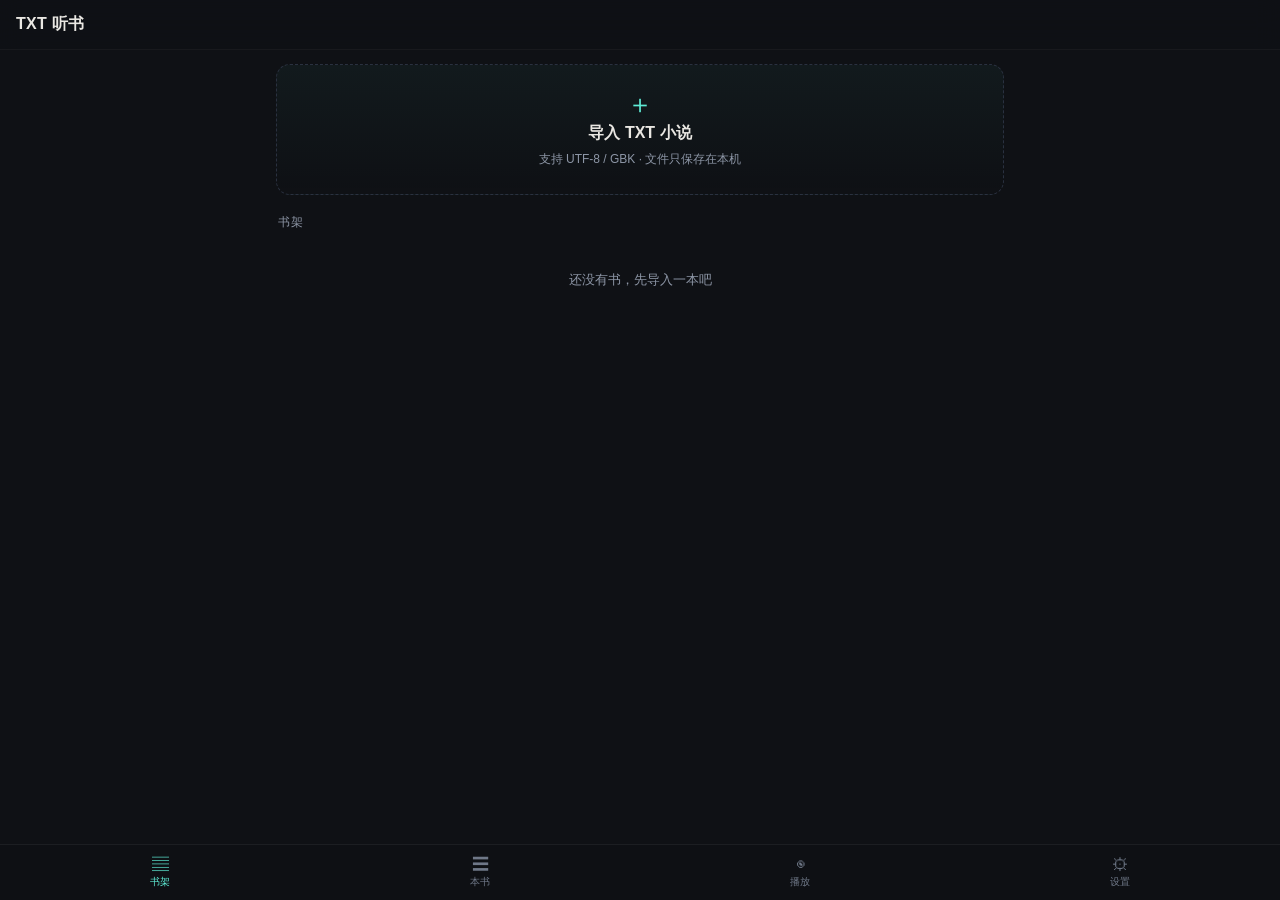
==== tingshu/index.html @ cc347795 "auto-update PWA: bypass HTTP cache on install, reload on new version" ====
<!doctype html>
<html lang="zh-CN">
<head>
<meta charset="utf-8">
<meta name="viewport" content="width=device-width, initial-scale=1, viewport-fit=cover">
<meta name="theme-color" content="#0f1115">
<meta name="apple-mobile-web-app-capable" content="yes">
<meta name="apple-mobile-web-app-status-bar-style" content="black-translucent">
<title>TXT 听书</title>
<link rel="manifest" href="manifest.webmanifest">
<link rel="icon" href="icons/icon-192.png">
<link rel="apple-touch-icon" href="icons/icon-192.png">
<link rel="stylesheet" href="styles.css">
</head>
<body>
<header id="topbar">
  <div id="topTitle">TXT 听书</div>
  <button id="btnRefresh" class="icon-btn" title="刷新" hidden>↻</button>
</header>

<main>
  <section id="view-shelf" class="view">
    <label class="drop" id="dropZone">
      <input type="file" id="fileInput" accept=".txt,text/plain">
      <span class="drop-icon">＋</span>
      <span class="drop-title">导入 TXT 小说</span>
      <span class="drop-sub">支持 UTF-8 / GBK · 文件只保存在本机</span>
    </label>
    <div class="section-title">书架</div>
    <div id="bookList" class="list"></div>
    <div id="shelfEmpty" class="empty">还没有书，先导入一本吧</div>
  </section>

  <section id="view-book" class="view" hidden>
    <div id="bookMeta" class="book-meta"></div>
    <div class="seg-tabs">
      <button class="seg-tab active" data-tab="chapters">章节</button>
      <button class="seg-tab" data-tab="cast">角色与音色</button>
    </div>
    <div id="chaptersPanel"></div>
    <div id="castPanel" hidden></div>
  </section>

  <section id="view-player" class="view" hidden>
    <div id="nowChapter" class="now-chapter"></div>
    <div id="segList" class="seg-list"></div>
  </section>

  <section id="view-settings" class="view" hidden>
    <div class="card">
      <div class="card-title">MiMo 语音合成</div>
      <label class="field">
        <span>API Key</span>
        <input id="apiKey" type="password" placeholder="在 platform.xiaomimimo.com 生成" autocomplete="off" spellcheck="false">
      </label>
      <label class="field">
        <span>接口地址</span>
        <input id="baseUrl" type="url" placeholder="https://api.xiaomimimo.com/v1" autocomplete="off" spellcheck="false">
      </label>
      <div class="row">
        <button id="btnTest" class="btn">测试合成</button>
        <button id="btnSaveSettings" class="btn primary">保存</button>
      </div>
      <p class="hint">Key 只存在这台设备的浏览器里，不会上传到任何服务器。</p>
    </div>

    <div class="card">
      <div class="card-title">AI 角色解析 <span class="hint">可选</span></div>
      <label class="field">
        <span>DeepSeek API Key</span>
        <input id="aiKey" type="password" placeholder="sk-..." autocomplete="off" spellcheck="false">
      </label>
      <details class="adv">
        <summary>高级：更换接口 / 模型</summary>
        <label class="field">
          <span>接口地址</span>
          <input id="aiBaseUrl" type="url" autocomplete="off" spellcheck="false">
        </label>
        <label class="field">
          <span>模型</span>
          <input id="aiModel" type="text" autocomplete="off" spellcheck="false">
        </label>
      </details>
      <div class="row">
        <button id="btnAiTest" class="btn">连接测试</button>
        <button id="btnSaveAi" class="btn primary">保存</button>
      </div>
      <p class="hint">默认使用 DeepSeek（deepseek-chat），只需填 Key；也支持其他 OpenAI 兼容接口。Key 只存本机，调用会产生你账号的费用。</p>
    </div>

    <div class="card">
      <div class="card-title">播放</div>
      <label class="switch-row">
        <span>只用一个音色朗读全书</span>
        <input id="singleVoice" type="checkbox">
      </label>
      <label class="switch-row">
        <span>屏幕常亮</span>
        <input id="keepAwake" type="checkbox">
      </label>
    </div>

    <div class="card">
      <div class="card-title">缓存</div>
      <div id="cacheInfo" class="hint"></div>
      <div class="row">
        <button id="btnClearCache" class="btn danger">清空音频缓存</button>
      </div>
    </div>

    <div class="card">
      <div class="card-title">关于</div>
      <p class="hint">TXT 只在本机解析；音频由小米 MiMo TTS 合成。MiMo TTS 目前限时免费。</p>
      <p class="hint" id="appVer"></p>
    </div>
  </section>
</main>

<div id="aiOverlay" class="overlay" hidden>
  <div class="modal">
    <div class="modal-head">
      <span id="aiTitle">AI 解析</span>
      <button id="aiClose" class="icon-btn" title="关闭">✕</button>
    </div>
    <div id="aiBody" class="modal-body"></div>
    <div class="modal-foot">
      <button id="aiCancel" class="btn">取消</button>
      <button id="aiApply" class="btn primary" hidden>应用所选</button>
    </div>
  </div>
</div>

<footer id="playerBar" hidden>
  <div class="pb-main" id="pbMain">
    <div class="pb-title" id="pbTitle">—</div>
    <div class="pb-sub" id="pbSub">—</div>
  </div>
  <div class="pb-controls">
    <button id="btnPrev" class="pb-btn" title="上一段">⏮</button>
    <button id="btnPlay" class="pb-btn play" title="播放">▶</button>
    <button id="btnNext" class="pb-btn" title="下一段">⏭</button>
  </div>
</footer>

<nav id="tabbar">
  <button class="tab active" data-nav="shelf"><span>▤</span>书架</button>
  <button class="tab" data-nav="book"><span>☰</span>本书</button>
  <button class="tab" data-nav="player"><span>◉</span>播放</button>
  <button class="tab" data-nav="settings"><span>⚙</span>设置</button>
</nav>

<div id="toast" class="toast" hidden></div>

<script type="module" src="app.js"></script>
</body>
</html>
---- tingshu/styles.css ----
:root{
  --bg:#0f1115;
  --bg-soft:#151922;
  --panel:#1a1f29;
  --panel-2:#222836;
  --line:#2a3140;
  --text:#e9e7e2;
  --muted:#8d96a6;
  --accent:#5eead4;
  --accent-ink:#062a26;
  --warn:#f0b35b;
  --danger:#ef6f6f;
  --radius:14px;
  --nav-h:56px;
  --pb-h:64px;
  --safe-b:env(safe-area-inset-bottom,0px);
}
*{box-sizing:border-box;-webkit-tap-highlight-color:transparent}
html,body{height:100%}
body{
  margin:0;background:var(--bg);color:var(--text);
  font-family:-apple-system,BlinkMacSystemFont,"Segoe UI","PingFang SC","Noto Sans CJK SC","Microsoft YaHei",sans-serif;
  font-size:15px;line-height:1.55;overscroll-behavior-y:contain;
}
button,input{font:inherit;color:inherit}
button{cursor:pointer;background:none;border:0}
[hidden]{display:none!important}

#topbar{
  position:sticky;top:0;z-index:20;display:flex;align-items:center;justify-content:space-between;
  height:calc(50px + env(safe-area-inset-top,0px));padding:env(safe-area-inset-top,0px) 16px 0;
  background:rgba(15,17,21,.86);backdrop-filter:blur(12px);border-bottom:1px solid rgba(255,255,255,.04);
}
#topTitle{font-size:16px;font-weight:600;letter-spacing:.02em;overflow:hidden;text-overflow:ellipsis;white-space:nowrap}
.icon-btn{width:36px;height:36px;border-radius:10px;color:var(--muted);font-size:18px}
.icon-btn:active{background:var(--panel)}

main{
  padding:14px 16px calc(var(--nav-h) + var(--safe-b) + 28px);
  max-width:760px;margin:0 auto;
}
body.has-player main{padding-bottom:calc(var(--nav-h) + var(--pb-h) + var(--safe-b) + 28px)}
.view{animation:fade .18s ease}
@keyframes fade{from{opacity:0;transform:translateY(4px)}to{opacity:1;transform:none}}

/* 书架 */
.drop{
  display:flex;flex-direction:column;align-items:center;justify-content:center;gap:4px;
  padding:26px 16px;margin-bottom:18px;border:1.5px dashed var(--line);border-radius:var(--radius);
  background:linear-gradient(180deg,rgba(94,234,212,.045),rgba(94,234,212,0));
  color:var(--muted);cursor:pointer;
}
.drop:active{border-color:var(--accent);background:rgba(94,234,212,.08)}
.drop input{display:none}
.drop-icon{font-size:26px;line-height:1;color:var(--accent)}
.drop-title{font-size:16px;font-weight:600;color:var(--text)}
.drop-sub{font-size:12px;color:var(--muted)}
.section-title{font-size:12px;letter-spacing:.12em;color:var(--muted);margin:4px 2px 8px;text-transform:uppercase}
.empty{padding:30px 8px;text-align:center;color:var(--muted);font-size:13px}

.list{display:flex;flex-direction:column;gap:10px}
.book-item{
  display:flex;align-items:center;gap:12px;padding:14px;background:var(--panel);
  border:1px solid var(--line);border-radius:var(--radius);cursor:pointer;
}
.book-item:active{background:var(--panel-2)}
.book-cover{
  width:44px;height:58px;flex:0 0 44px;border-radius:6px;display:flex;align-items:center;justify-content:center;
  background:linear-gradient(145deg,#24303c,#161c25);border:1px solid #33414f;color:var(--accent);
  font-size:18px;font-family:Georgia,serif;
}
.book-info{flex:1;min-width:0}
.book-name{font-size:15px;font-weight:600;white-space:nowrap;overflow:hidden;text-overflow:ellipsis}
.book-desc{font-size:12px;color:var(--muted);margin-top:2px}
.book-progress{height:3px;border-radius:2px;background:#2a3140;margin-top:8px;overflow:hidden}
.book-progress i{display:block;height:100%;background:var(--accent);border-radius:2px}
.book-del{padding:8px;color:var(--muted);font-size:15px}

/* 本书 */
.book-meta{padding:2px 2px 14px;border-bottom:1px solid var(--line);margin-bottom:12px}
.book-meta h1{font-size:19px;margin:0 0 4px;line-height:1.35;font-weight:650}
.book-meta p{margin:0;font-size:12px;color:var(--muted)}
.seg-tabs{display:flex;gap:6px;background:var(--bg-soft);padding:4px;border-radius:11px;margin-bottom:14px}
.seg-tab{flex:1;padding:8px;border-radius:8px;color:var(--muted);font-size:13px}
.seg-tab.active{background:var(--panel-2);color:var(--text);box-shadow:0 1px 0 rgba(255,255,255,.03)}

.chapter-item{display:flex;align-items:center;gap:10px;padding:13px 4px;border-bottom:1px solid rgba(255,255,255,.05);cursor:pointer}
.chapter-item:active{background:rgba(255,255,255,.03)}
.chapter-no{width:34px;flex:0 0 34px;color:var(--muted);font-size:12px;font-variant-numeric:tabular-nums}
.chapter-name{flex:1;min-width:0;font-size:14px;white-space:nowrap;overflow:hidden;text-overflow:ellipsis}
.chapter-len{font-size:11px;color:var(--muted)}
.chapter-item.playing .chapter-name{color:var(--accent)}

.cast-head{display:flex;align-items:center;justify-content:space-between;gap:8px;flex-wrap:wrap;margin-bottom:10px;font-size:12px;color:var(--muted)}
.cast-actions{display:flex;gap:6px;flex-wrap:wrap;justify-content:flex-end}
.cast-row{background:var(--panel);border:1px solid var(--line);border-radius:12px;padding:12px;margin-bottom:10px}
.cast-top{display:flex;align-items:center;gap:8px;margin-bottom:8px}
.cast-name{flex:1;background:var(--bg-soft);border:1px solid var(--line);border-radius:8px;padding:7px 10px;font-size:14px;font-weight:600;min-width:0}
.gchip{width:26px;height:26px;flex:0 0 26px;border-radius:50%;border:1px solid var(--line);background:var(--bg-soft);color:var(--muted);font-size:11px;line-height:1}
.gchip.g-F{color:#f9a8d4;border-color:#7d3b5c}
.gchip.g-M{color:#93c5fd;border-color:#33507a}
.cast-count{font-size:11px;color:var(--muted);white-space:nowrap}
.cast-grid{display:grid;grid-template-columns:104px 1fr auto;gap:8px;align-items:center}
.cast-grid select,.cast-grid input{background:var(--bg-soft);border:1px solid var(--line);border-radius:8px;padding:7px 9px;font-size:13px;min-width:0;width:100%}
.cast-grid input{color:var(--muted)}
.cast-grid input:focus,.cast-grid select:focus,.cast-name:focus{outline:none;border-color:var(--accent);color:var(--text)}
.mini-btn{padding:7px 9px;border-radius:8px;border:1px solid var(--line);color:var(--muted);font-size:12px;white-space:nowrap}
.mini-btn:active{border-color:var(--accent);color:var(--accent)}
.cast-note{margin:10px 2px 0;font-size:12px;color:var(--muted);line-height:1.6}
.cast-design{margin-top:8px;padding-top:8px;border-top:1px dashed var(--line)}
.cast-vdesc{display:block;width:100%;background:var(--bg-soft);border:1px solid var(--line);border-radius:8px;padding:8px 10px;font-size:13px}
.cast-vdesc:focus{outline:none;border-color:var(--accent)}
.cast-design .row{display:flex;gap:6px;flex-wrap:wrap;margin-top:8px}
.ai-desc{font-size:12px;color:var(--accent);opacity:.85;margin-top:4px;line-height:1.55}

/* 播放 */
.now-chapter{font-size:13px;color:var(--muted);margin:0 2px 12px}
.seg-list{display:flex;flex-direction:column;gap:8px}
.seg-item{padding:11px 12px;border-radius:10px;background:var(--panel);border:1px solid transparent;cursor:pointer}
.seg-item:active{background:var(--panel-2)}
.seg-item.current{border-color:rgba(94,234,212,.55);background:rgba(94,234,212,.07)}
.seg-meta{display:flex;align-items:center;gap:6px;margin-bottom:4px}
.chip{font-size:10px;padding:1px 7px;border-radius:20px;background:#2a3140;color:#aab3c2;white-space:nowrap}
.chip.narrator{background:#2b2f26;color:#c9d3a8}
.chip.unknown{background:#3a2b2b;color:#f0b0b0}
.chip.playing{background:var(--accent);color:var(--accent-ink)}
.seg-text{font-size:13.5px;line-height:1.65;color:#c9ced8;display:-webkit-box;-webkit-line-clamp:3;-webkit-box-orient:vertical;overflow:hidden}
.seg-item.current .seg-text{color:var(--text)}
.seg-idx{margin-left:auto;font-size:10px;color:#5d6675}

/* 设置 */
.card{background:var(--panel);border:1px solid var(--line);border-radius:var(--radius);padding:15px;margin-bottom:12px}
.card-title{font-size:13px;font-weight:600;margin-bottom:12px;letter-spacing:.02em}
.field{display:flex;flex-direction:column;gap:6px;margin-bottom:12px;font-size:12px;color:var(--muted)}
.field input{background:var(--bg-soft);border:1px solid var(--line);border-radius:9px;padding:10px 12px;font-size:14px;color:var(--text)}
.field input:focus{outline:none;border-color:var(--accent)}
.row{display:flex;gap:8px}
.btn{flex:1;padding:10px 14px;border-radius:9px;background:var(--panel-2);border:1px solid var(--line);color:var(--text);font-size:13px}
.btn:active{opacity:.8}
.btn.primary{background:var(--accent);border-color:var(--accent);color:var(--accent-ink);font-weight:600}
.btn.danger{color:var(--danger);border-color:rgba(239,111,111,.35);background:rgba(239,111,111,.06)}
.hint{font-size:12px;color:var(--muted);margin:10px 0 0;line-height:1.6}
.adv{margin:0 0 12px;padding-top:2px}
.adv summary{font-size:12px;color:var(--muted);cursor:pointer;margin-bottom:10px}
.adv summary:focus{outline:none;color:var(--accent)}
.switch-row{display:flex;align-items:center;justify-content:space-between;gap:14px;padding:9px 0;font-size:14px}
.switch-row input{appearance:none;width:42px;height:24px;border-radius:20px;background:#2c3442;position:relative;flex:0 0 42px;transition:.16s;margin:0}
.switch-row input::after{content:"";position:absolute;top:3px;left:3px;width:18px;height:18px;border-radius:50%;background:#8b93a1;transition:.16s}
.switch-row input:checked{background:rgba(94,234,212,.28)}
.switch-row input:checked::after{transform:translateX(18px);background:var(--accent)}

/* 底部播放条 */
#playerBar{
  position:fixed;left:0;right:0;bottom:calc(var(--nav-h) + var(--safe-b));z-index:30;
  display:flex;align-items:center;gap:8px;height:var(--pb-h);padding:0 12px 0 16px;
  background:rgba(22,26,34,.96);backdrop-filter:blur(14px);
  border-top:1px solid rgba(255,255,255,.06);
}
.pb-main{flex:1;min-width:0;cursor:pointer}
.pb-title{font-size:13px;font-weight:600;white-space:nowrap;overflow:hidden;text-overflow:ellipsis}
.pb-sub{font-size:11px;color:var(--muted);white-space:nowrap;overflow:hidden;text-overflow:ellipsis}
.pb-controls{display:flex;align-items:center;gap:2px}
.pb-btn{width:38px;height:38px;border-radius:50%;color:var(--text);font-size:15px;display:grid;place-items:center}
.pb-btn:active{background:rgba(255,255,255,.07)}
.pb-btn.play{width:44px;height:44px;background:var(--accent);color:var(--accent-ink);font-size:16px}
.pb-btn[disabled]{opacity:.3}

/* 底部导航 */
#tabbar{
  position:fixed;left:0;right:0;bottom:0;z-index:31;display:flex;height:calc(var(--nav-h) + var(--safe-b));
  padding-bottom:var(--safe-b);background:rgba(15,17,21,.97);backdrop-filter:blur(14px);
  border-top:1px solid rgba(255,255,255,.06);
}
#tabbar .tab{flex:1;display:flex;flex-direction:column;align-items:center;justify-content:center;gap:1px;font-size:10px;color:#6f7888}
#tabbar .tab span{font-size:17px;line-height:1}
#tabbar .tab.active{color:var(--accent)}

/* toast */
.toast{
  position:fixed;left:50%;bottom:calc(var(--nav-h) + var(--safe-b) + 18px);transform:translateX(-50%);
  z-index:60;max-width:86vw;padding:10px 16px;border-radius:10px;background:rgba(40,46,58,.98);
  border:1px solid rgba(255,255,255,.09);font-size:13px;text-align:center;
  box-shadow:0 8px 30px rgba(0,0,0,.4);animation:toast .2s ease;
}
@keyframes toast{from{opacity:0;transform:translate(-50%,6px)}to{opacity:1;transform:translate(-50%,0)}}

.spin{display:inline-block;width:12px;height:12px;border:2px solid rgba(94,234,212,.25);border-top-color:var(--accent);border-radius:50%;animation:sp .7s linear infinite;vertical-align:-2px}
@keyframes sp{to{transform:rotate(360deg)}}

/* AI 角色解析 */
.overlay{position:fixed;inset:0;z-index:80;background:rgba(0,0,0,.62);display:flex;align-items:flex-end;justify-content:center;padding:16px 12px calc(16px + var(--safe-b))}
.overlay[hidden]{display:none}
.modal{width:100%;max-width:560px;max-height:82vh;display:flex;flex-direction:column;background:var(--panel);border:1px solid var(--line);border-radius:16px;box-shadow:0 20px 60px rgba(0,0,0,.55)}
.modal-head{display:flex;align-items:center;justify-content:space-between;gap:10px;padding:14px 16px;border-bottom:1px solid var(--line);font-size:14px;font-weight:600}
.modal-body{padding:12px 16px;overflow:auto;flex:1;min-height:60px}
.modal-foot{display:flex;gap:8px;padding:12px 16px;border-top:1px solid var(--line)}
.modal-foot .btn{flex:1}
.ai-sum{font-size:12px;color:var(--muted);line-height:1.6;margin-bottom:10px}
.ai-row{display:flex;gap:9px;align-items:flex-start;padding:9px 0;border-bottom:1px solid rgba(255,255,255,.05)}
.ai-row:last-child{border-bottom:none}
.ai-row input[type=checkbox]{margin-top:4px;accent-color:var(--accent);flex:0 0 auto}
.ai-main{flex:1;min-width:0}
.ai-name{font-size:14px;font-weight:600;display:flex;align-items:center;gap:6px;flex-wrap:wrap}
.ai-alias{font-size:11px;color:var(--muted)}
.ai-meta{font-size:12px;color:#aab2bf;margin-top:3px;line-height:1.55}
.ai-badge{font-size:10px;padding:1px 6px;border-radius:20px;border:1px solid var(--line);color:var(--muted)}
.ai-badge.new{color:var(--accent);border-color:rgba(94,234,212,.4)}
.ai-progress{height:6px;border-radius:6px;background:var(--bg-soft);overflow:hidden;margin:12px 0 8px}
.ai-progress i{display:block;height:100%;width:0;background:var(--accent);transition:width .25s}
.ai-err{font-size:11px;color:var(--danger);margin-top:8px;line-height:1.5}
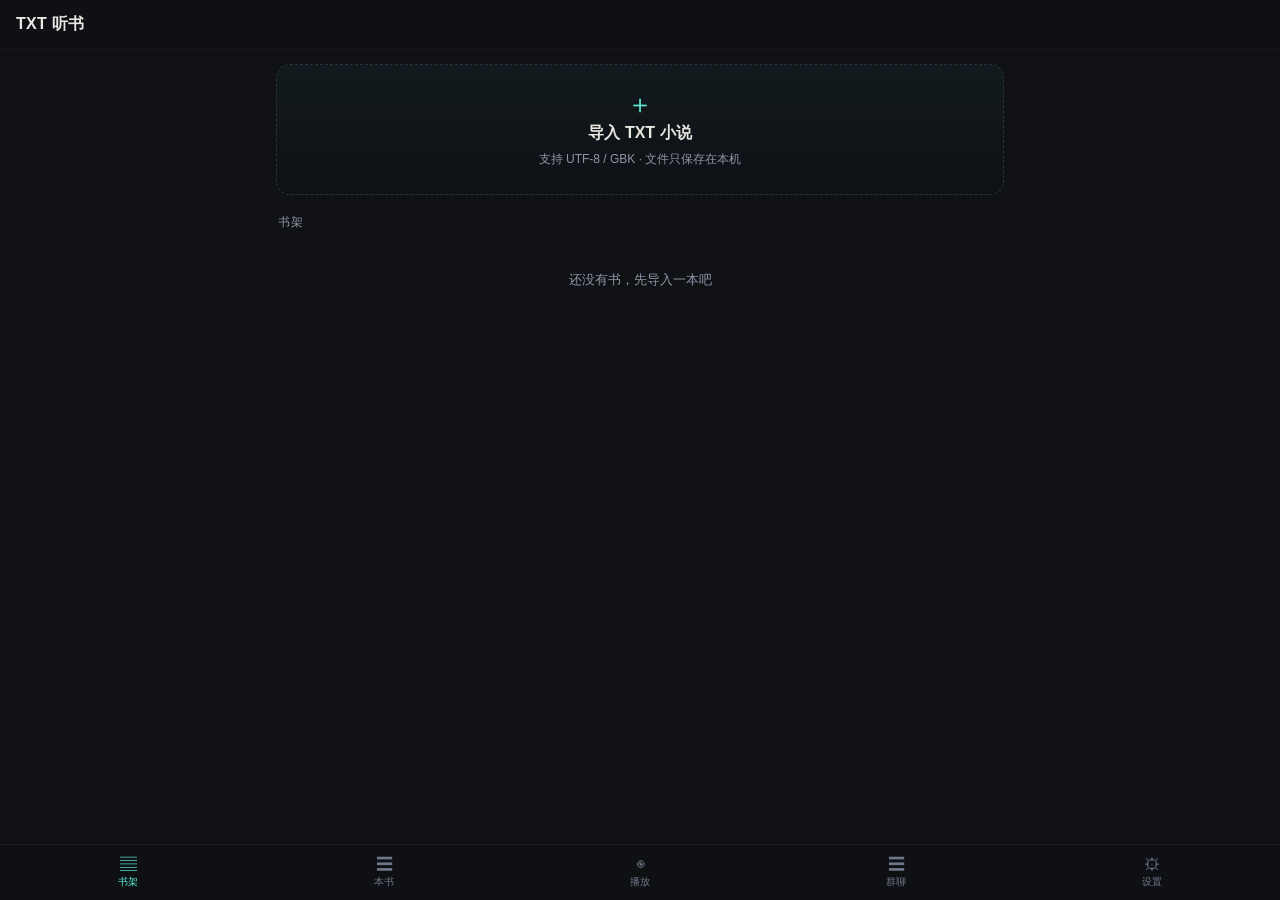
==== commit 68a17e01: "merge tone and speaker AI into one fill action, add group chat with voice and stickers" ====
--- a/tingshu/index.html
+++ b/tingshu/index.html
@@ -42,6 +42,11 @@
   </section>
 
   <section id="view-player" class="view" hidden>
+    <div id="aiNudge" class="ai-nudge" hidden>
+      <span id="aiNudgeText"></span>
+      <button id="btnAiNudge" class="mini-btn">继续解析</button>
+      <button id="btnAiNudgeLater" class="icon-btn" title="稍后">✕</button>
+    </div>
     <div id="nowChapter" class="now-chapter"></div>
     <div id="segList" class="seg-list"></div>
   </section>
@@ -114,7 +119,62 @@
       <p class="hint" id="appVer"></p>
     </div>
   </section>
+
+  <section id="view-chat" class="view" hidden>
+    <div id="chatLobby">
+      <div class="chat-lobby-head">
+        <div class="section-title">群聊</div>
+        <button id="btnNewGroup" class="mini-btn">＋ 新建群</button>
+      </div>
+      <div id="chatGroupList" class="list"></div>
+      <div id="chatEmpty" class="empty">还没有群。选几个角色，开一个群聊。</div>
+      <p class="hint">群里每个角色用角色卡里的音色说话；文字回复由 AI 生成，语音条点一下才合成。表情和录音只存在本机。</p>
+    </div>
+    <div id="chatThread" hidden>
+      <div class="chat-head">
+        <button id="btnChatBack" class="icon-btn" title="返回">‹</button>
+        <div class="chat-head-main">
+          <div id="chatTitle" class="chat-title"></div>
+          <div id="chatSub" class="chat-sub"></div>
+        </div>
+        <button id="btnChatSettings" class="icon-btn" title="群设置">⚙</button>
+      </div>
+      <div id="chatMsgs" class="chat-msgs"></div>
+      <div id="chatTyping" class="chat-typing" hidden><span class="spin"></span> 正在输入…</div>
+    </div>
+  </section>
 </main>
+
+<div id="chatDock" hidden>
+  <div id="stickerPanel" class="sticker-panel" hidden>
+    <div class="sticker-head">
+      <span>表情包</span>
+      <button id="btnStickerAdd" class="mini-btn">＋ 添加图片</button>
+    </div>
+    <div id="stickerGrid" class="sticker-grid"></div>
+    <input type="file" id="stickerInput" accept="image/*" multiple hidden>
+  </div>
+  <div class="chat-composer">
+    <button id="btnChatSticker" class="chat-tool" title="表情包">☺</button>
+    <button id="btnChatMic" class="chat-tool" title="录音">🎙</button>
+    <textarea id="chatInput" rows="1" placeholder="说点什么…"></textarea>
+    <button id="btnChatSend" class="chat-send">发送</button>
+  </div>
+</div>
+
+<div id="chatOverlay" class="overlay" hidden>
+  <div class="modal">
+    <div class="modal-head">
+      <span id="chatModalTitle">群聊</span>
+      <button id="chatModalClose" class="icon-btn" title="关闭">✕</button>
+    </div>
+    <div id="chatModalBody" class="modal-body"></div>
+    <div class="modal-foot">
+      <button id="chatModalCancel" class="btn">取消</button>
+      <button id="chatModalApply" class="btn primary" hidden>确定</button>
+    </div>
+  </div>
+</div>
 
 <div id="aiOverlay" class="overlay" hidden>
   <div class="modal">
@@ -146,6 +206,7 @@
   <button class="tab active" data-nav="shelf"><span>▤</span>书架</button>
   <button class="tab" data-nav="book"><span>☰</span>本书</button>
   <button class="tab" data-nav="player"><span>◉</span>播放</button>
+  <button class="tab" data-nav="chat"><span>☰</span>群聊</button>
   <button class="tab" data-nav="settings"><span>⚙</span>设置</button>
 </nav>
 
--- a/tingshu/styles.css
+++ b/tingshu/styles.css
@@ -106,26 +106,62 @@
 .cast-grid input:focus,.cast-grid select:focus,.cast-name:focus{outline:none;border-color:var(--accent);color:var(--text)}
 .mini-btn{padding:7px 9px;border-radius:8px;border:1px solid var(--line);color:var(--muted);font-size:12px;white-space:nowrap}
 .mini-btn:active{border-color:var(--accent);color:var(--accent)}
+.clone-row{display:flex;align-items:center;gap:8px;flex-wrap:wrap;margin-top:8px;padding-top:8px;border-top:1px dashed var(--line)}
+.clone-toggle{display:flex;align-items:center;gap:5px;font-size:12px;color:var(--muted);cursor:pointer}
+.clone-toggle input{accent-color:var(--accent)}
+.clone-toggle input:disabled{cursor:not-allowed}
+.clone-info{flex:1;min-width:0;font-size:11px;color:var(--muted);overflow:hidden;text-overflow:ellipsis;white-space:nowrap}
+.clone-del{color:#f0b0b0;border-color:#5a3333}
 .cast-note{margin:10px 2px 0;font-size:12px;color:var(--muted);line-height:1.6}
 .cast-design{margin-top:8px;padding-top:8px;border-top:1px dashed var(--line)}
 .cast-vdesc{display:block;width:100%;background:var(--bg-soft);border:1px solid var(--line);border-radius:8px;padding:8px 10px;font-size:13px}
 .cast-vdesc:focus{outline:none;border-color:var(--accent)}
+.cast-tags{display:block;width:100%;margin-top:8px;background:var(--bg-soft);border:1px solid var(--line);border-radius:8px;padding:7px 9px;font-size:12px;color:var(--muted)}
+.cast-tags:focus{outline:none;border-color:var(--accent);color:var(--text)}
+.cast-desc{display:block;width:100%;margin-top:8px;background:var(--bg-soft);border:1px solid var(--line);border-radius:8px;padding:7px 9px;font-size:12px;color:var(--text)}
+.cast-desc:focus{outline:none;border-color:var(--accent)}
+.stage-desc{margin-top:0;margin-bottom:6px}
+.stage-tags{margin-top:0}
 .cast-design .row{display:flex;gap:6px;flex-wrap:wrap;margin-top:8px}
+.cast-stages{margin-top:8px;padding-top:8px;border-top:1px dashed var(--line)}
+.stage-caption{font-size:11px;color:var(--accent);opacity:.85;margin-bottom:8px}
+.stage-row{padding:8px 0;border-bottom:1px solid rgba(255,255,255,.04)}
+.stage-row:last-child{border-bottom:none;padding-bottom:0}
+.stage-meta{display:flex;align-items:center;gap:6px;font-size:11px;color:var(--muted);margin-bottom:6px}
+.stage-range{font-variant-numeric:tabular-nums}
+.stage-row .row{display:flex;gap:6px;flex-wrap:wrap;margin-top:6px}
+.stage-desc{font-size:12px;padding:7px 9px}
+.ai-stages{margin-top:4px;display:flex;flex-direction:column;gap:3px}
+.ai-stage{display:flex;gap:6px;align-items:flex-start;font-size:12px;color:#aab2bf;line-height:1.55}
+.ai-stage-range{flex:0 0 auto;font-size:11px;color:var(--accent);opacity:.85;font-variant-numeric:tabular-nums;padding-top:1px}
+.ai-stage-desc{flex:1;min-width:0}
+.ai-stage-tags{font-size:11px;color:#aab2bf;margin:2px 0 5px;line-height:1.6}
+.ai-tag{white-space:nowrap;margin-right:4px}
+.ai-tag[title]:not([title=""]){text-decoration:underline dotted rgba(170,178,191,.5);text-underline-offset:3px}
+.ai-line-text{font-size:12px;color:#c9ced8;line-height:1.55;margin-top:4px}
+.script-tags{margin-top:6px}
 .ai-desc{font-size:12px;color:var(--accent);opacity:.85;margin-top:4px;line-height:1.55}
 
 /* 播放 */
-.now-chapter{font-size:13px;color:var(--muted);margin:0 2px 12px}
-.seg-list{display:flex;flex-direction:column;gap:8px}
+.ai-nudge{display:flex;align-items:center;gap:8px;padding:9px 10px;margin-bottom:12px;border-radius:10px;background:rgba(94,234,212,.07);border:1px solid rgba(94,234,212,.3)}
+.ai-nudge span{flex:1;min-width:0;font-size:12px;line-height:1.5;color:#aab2bf}
+.ai-nudge .mini-btn{flex:0 0 auto;color:var(--accent);border-color:rgba(94,234,212,.45)}
+.ai-nudge .icon-btn{width:30px;height:30px;flex:0 0 30px;font-size:13px}
+.now-chapter{display:flex;align-items:center;gap:8px;font-size:13px;color:var(--muted);margin:0 2px 12px}
+#nowChapterTitle{flex:1;min-width:0;overflow:hidden;text-overflow:ellipsis;white-space:nowrap}
+.seg-list{display:flex;flex-direction:column;gap:8px;touch-action:pan-y}
 .seg-item{padding:11px 12px;border-radius:10px;background:var(--panel);border:1px solid transparent;cursor:pointer}
 .seg-item:active{background:var(--panel-2)}
 .seg-item.current{border-color:rgba(94,234,212,.55);background:rgba(94,234,212,.07)}
 .seg-meta{display:flex;align-items:center;gap:6px;margin-bottom:4px}
 .chip{font-size:10px;padding:1px 7px;border-radius:20px;background:#2a3140;color:#aab3c2;white-space:nowrap}
 .chip.narrator{background:#2b2f26;color:#c9d3a8}
-.chip.unknown{background:#3a2b2b;color:#f0b0b0}
+.chip.unknown{background:#3a2b2b;color:#f0b0b0;cursor:pointer;text-decoration:underline dotted;text-underline-offset:2px}
+.chip.gender{background:#26313a;color:#9fc4da}
 .chip.playing{background:var(--accent);color:var(--accent-ink)}
 .seg-text{font-size:13.5px;line-height:1.65;color:#c9ced8;display:-webkit-box;-webkit-line-clamp:3;-webkit-box-orient:vertical;overflow:hidden}
 .seg-item.current .seg-text{color:var(--text)}
+.seg-tags{font-size:11px;color:var(--accent);opacity:.8;margin-top:4px;line-height:1.5}
 .seg-idx{margin-left:auto;font-size:10px;color:#5d6675}
 
 /* 设置 */
@@ -200,6 +236,7 @@
 .ai-row:last-child{border-bottom:none}
 .ai-row input[type=checkbox]{margin-top:4px;accent-color:var(--accent);flex:0 0 auto}
 .ai-main{flex:1;min-width:0}
+.fix-speaker{width:100%;margin-top:6px}
 .ai-name{font-size:14px;font-weight:600;display:flex;align-items:center;gap:6px;flex-wrap:wrap}
 .ai-alias{font-size:11px;color:var(--muted)}
 .ai-meta{font-size:12px;color:#aab2bf;margin-top:3px;line-height:1.55}
@@ -208,3 +245,74 @@
 .ai-progress{height:6px;border-radius:6px;background:var(--bg-soft);overflow:hidden;margin:12px 0 8px}
 .ai-progress i{display:block;height:100%;width:0;background:var(--accent);transition:width .25s}
 .ai-err{font-size:11px;color:var(--danger);margin-top:8px;line-height:1.5}
+
+/* 群聊 */
+.chat-lobby-head{display:flex;align-items:center;justify-content:space-between;gap:10px;margin-bottom:10px}
+.chat-lobby-head .section-title{margin:0}
+.chat-group{display:flex;align-items:center;gap:12px;padding:14px;background:var(--panel);border:1px solid var(--line);border-radius:var(--radius);cursor:pointer}
+.chat-group:active{background:var(--panel-2)}
+.chat-avatar{width:44px;height:44px;flex:0 0 44px;border-radius:14px;display:grid;place-items:center;background:linear-gradient(145deg,#24303c,#161c25);border:1px solid #33414f;font-size:18px}
+.chat-group-info{flex:1;min-width:0}
+.chat-group-name{font-size:15px;font-weight:600;white-space:nowrap;overflow:hidden;text-overflow:ellipsis}
+.chat-group-desc{font-size:12px;color:var(--muted);margin-top:2px;white-space:nowrap;overflow:hidden;text-overflow:ellipsis}
+
+.chat-head{display:flex;align-items:center;gap:6px;margin:0 -6px 10px;padding-bottom:8px;border-bottom:1px solid var(--line)}
+.chat-head-main{flex:1;min-width:0}
+.chat-title{font-size:15px;font-weight:600;white-space:nowrap;overflow:hidden;text-overflow:ellipsis}
+.chat-sub{font-size:11px;color:var(--muted);white-space:nowrap;overflow:hidden;text-overflow:ellipsis}
+
+.chat-msgs{display:flex;flex-direction:column;gap:10px;padding-bottom:150px}
+body.has-player .chat-msgs{padding-bottom:214px}
+.cmsg{display:flex;gap:8px;align-items:flex-start}
+.cmsg.me{flex-direction:row-reverse}
+.cavatar{width:32px;height:32px;flex:0 0 32px;border-radius:10px;display:grid;place-items:center;font-size:12px;background:var(--panel-2);border:1px solid var(--line);color:#cfd6e2;overflow:hidden}
+.cmsg-body{max-width:78%;min-width:0}
+.cmsg-name{font-size:11px;color:var(--muted);margin:0 2px 3px}
+.cmsg.me .cmsg-name{text-align:right}
+.cbubble{position:relative;background:var(--panel);border:1px solid var(--line);border-radius:12px;padding:9px 12px;font-size:14px;line-height:1.5;color:#dde2ea;white-space:pre-wrap;word-break:break-word}
+.cmsg.me .cbubble{background:rgba(94,234,212,.14);border-color:rgba(94,234,212,.35);color:#eafaf7}
+.cmsg.sys{justify-content:center}
+.cmsg.sys .cbubble{background:transparent;border:none;color:var(--muted);font-size:11px;padding:2px 8px}
+.csticker{font-size:64px;line-height:1;padding:2px 4px}
+.csticker img{width:120px;max-width:48vw;border-radius:10px;display:block}
+.cvoice{display:inline-flex;align-items:center;gap:6px;cursor:pointer;min-width:96px;user-select:none}
+.cvoice .cwave{letter-spacing:-1px;opacity:.9}
+.cvoice .cdur{font-size:11px;color:var(--muted)}
+.cvoice.loading{opacity:.55}
+.cvoice-text{font-size:12px;color:var(--muted);margin-top:5px;border-top:1px dashed rgba(255,255,255,.08);padding-top:4px}
+.chat-typing{font-size:12px;color:var(--muted);padding:6px 2px 16px}
+
+#chatDock{position:fixed;left:50%;bottom:calc(var(--nav-h) + var(--safe-b));transform:translateX(-50%);z-index:32;width:100%;max-width:760px;padding:0 12px 10px}
+body.has-player #chatDock{bottom:calc(var(--nav-h) + var(--pb-h) + var(--safe-b))}
+.chat-composer{display:flex;align-items:flex-end;gap:6px;padding:8px;background:rgba(22,26,34,.97);border:1px solid var(--line);border-radius:16px;box-shadow:0 8px 30px rgba(0,0,0,.4);backdrop-filter:blur(10px)}
+.chat-composer textarea{flex:1;min-width:0;max-height:96px;resize:none;background:var(--bg-soft);border:1px solid var(--line);border-radius:12px;padding:8px 10px;font-size:14px;line-height:1.4;color:var(--text);outline:none;font-family:inherit}
+.chat-composer textarea:focus{border-color:var(--accent)}
+.chat-tool{width:38px;height:38px;flex:0 0 38px;border-radius:12px;color:var(--muted);font-size:18px;display:grid;place-items:center}
+.chat-tool:active,.chat-tool.on{background:var(--panel-2);color:var(--accent)}
+.chat-tool.rec{color:var(--danger);animation:pulse 1s infinite}
+.chat-send{height:38px;padding:0 14px;border-radius:12px;background:var(--accent);color:var(--accent-ink);font-size:13px;font-weight:600}
+.chat-send[disabled]{opacity:.4}
+@keyframes pulse{50%{opacity:.45}}
+
+.sticker-panel{background:rgba(22,26,34,.98);border:1px solid var(--line);border-radius:14px;margin-bottom:8px;padding:10px;max-height:38vh;overflow:auto;box-shadow:0 8px 30px rgba(0,0,0,.4)}
+.sticker-head{display:flex;align-items:center;justify-content:space-between;font-size:12px;color:var(--muted);margin-bottom:8px}
+.sticker-grid{display:grid;grid-template-columns:repeat(auto-fill,minmax(64px,1fr));gap:8px}
+.sticker-item{aspect-ratio:1;border-radius:10px;background:var(--bg-soft);border:1px solid var(--line);display:grid;place-items:center;font-size:30px;overflow:hidden;padding:0}
+.sticker-item img{width:100%;height:100%;object-fit:cover}
+.sticker-item:active{border-color:var(--accent)}
+.sticker-empty{font-size:12px;color:var(--muted);padding:6px 2px;grid-column:1/-1}
+
+.modal textarea,.modal input[type=text]{width:100%;background:var(--bg-soft);border:1px solid var(--line);border-radius:9px;padding:9px 11px;font-size:14px;color:var(--text);outline:none;font-family:inherit}
+.modal textarea{resize:vertical;min-height:64px}
+.modal textarea:focus,.modal input[type=text]:focus{border-color:var(--accent)}
+.chat-members{display:flex;flex-wrap:wrap;gap:6px;margin-top:6px}
+.chat-member{display:flex;align-items:center;gap:5px;padding:6px 9px;border:1px solid var(--line);border-radius:20px;font-size:12px;color:var(--muted);cursor:pointer}
+.chat-member input{accent-color:var(--accent);margin:0}
+.chat-member:has(input:checked){color:var(--text);border-color:rgba(94,234,212,.5);background:rgba(94,234,212,.08)}
+.chat-field{margin-bottom:12px}
+.chat-field>span{display:block;font-size:12px;color:var(--muted);margin-bottom:6px}
+.chat-note{font-size:12px;color:var(--muted);line-height:1.6}
+.voice-preview{width:100%;margin:4px 0 10px}
+.cvoice-hint{display:inline-block;margin-top:6px;padding:2px 8px;border-radius:20px;border:1px solid var(--line);font-size:11px;color:var(--muted);line-height:1.5}
+.cvoice-hint:active{border-color:var(--accent);color:var(--accent)}
+.ai-sec{font-size:12px;color:var(--accent);letter-spacing:.06em;margin:14px 0 2px;opacity:.9}
